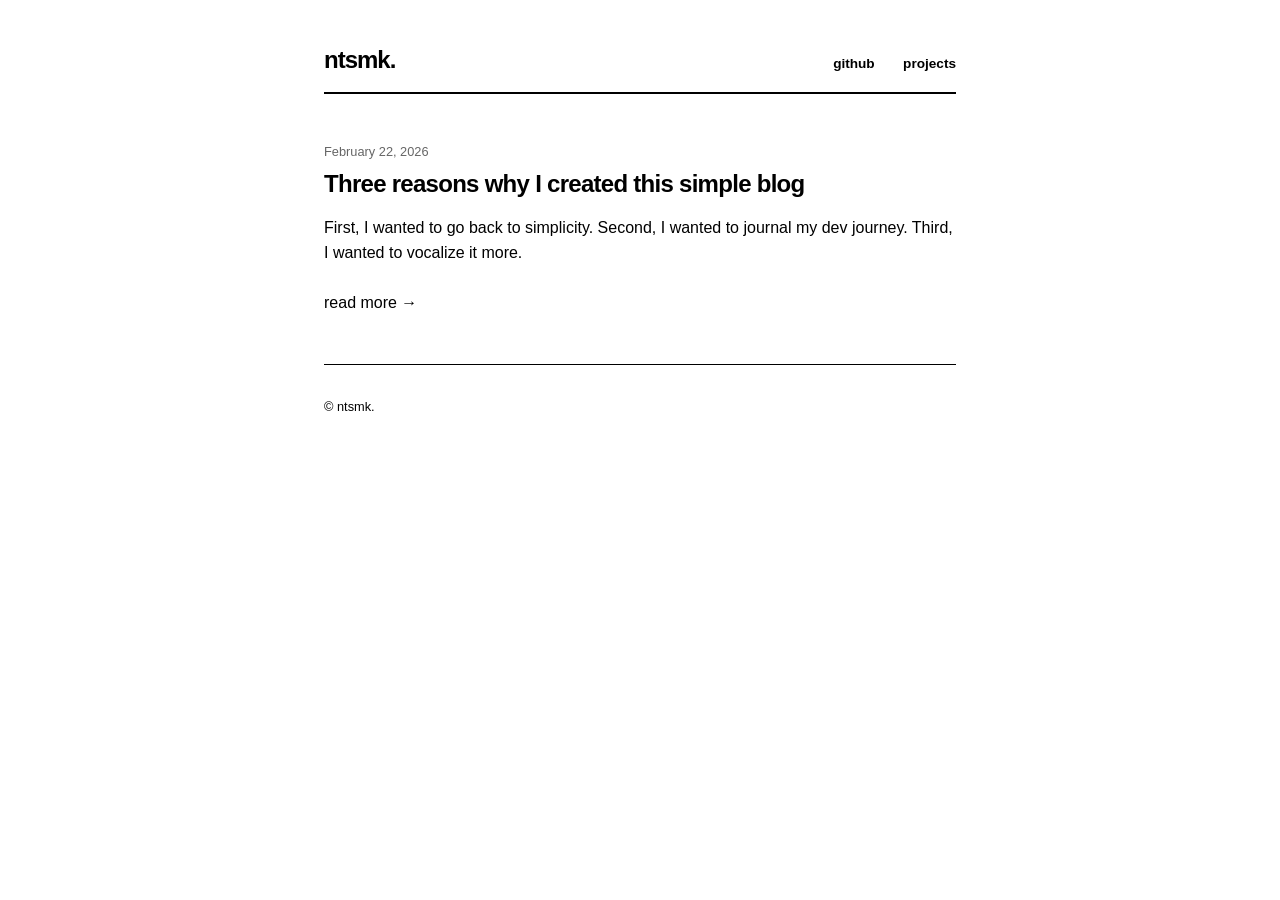
==== index.html @ 0c60f082 "Modifying the archives" ====
<!DOCTYPE html>
<html lang="en">
<head>
    <meta charset="UTF-8">
    <meta name="viewport" content="width=device-width, initial-scale=1.0">
    <title>ntsmk.</title>
    <meta name="description" content="A simple blog by Natsumi Kosaka focused on simplicity, dev journeys, and clean communication.">
    <link rel="stylesheet" href="style.css">
</head>
<body>
    <div class="container">
        <header class="main-header">
            <h1 class="logo"> 
                <a href="/">ntsmk.</a>
            </h1>
            <nav>
                <a href="https://github.com/ntsmk/blog" target="_blank" rel="noopener">github</a>
                <a href="https://github.com/ntsmk" target="_blank" rel="noopener">projects</a>
            </nav>
        </header>

        <main>
            <article class="post">
                <span class="post-date">February 22, 2026</span>
                <h2 class="post-title">
                    <a href="posts/2026/reasons-for-this-blog.html">Three reasons why I created this simple blog</a>
                </h2>
                <div class="post-content">
                    <p class="post-subtitle">First, I wanted to go back to simplicity. Second, I wanted to journal my dev journey. Third, I wanted to vocalize it more.</p>
                    <a href="posts/2026/reasons-for-this-blog.html" class="read-more">read more →</a>
                </div>
            </article>

        </main>

        <footer>
            <p>&copy; ntsmk.</p>
        </footer>
    </div>
</body>
</html>
---- style.css ----
/* 1. Global Reset & Layout */
* { 
    margin: 0; 
    padding: 0; 
    box-sizing: border-box; 
}

body {
    font-family: -apple-system, BlinkMacSystemFont, "Segoe UI", Helvetica, Arial, sans-serif;
    line-height: 1.6;
    color: #000;
    background-color: #fff;
    padding: 0 1.5rem;   /* Side padding for mobile */
    max-width: 680px;
    margin: 0 auto;
}

/* 2. Typography (The "Quiet" Settings) */
h1, h2, h3 {
    text-transform: none;
    font-weight: 700;
    letter-spacing: -0.03em;
    line-height: 1.2;
}

h1 { font-size: 2rem; margin-bottom: 2rem; }
h2 { font-size: 1.5rem; margin-bottom: 1rem; }
h3 { font-size: 1.1rem; margin: 2rem 0 0.5rem; }

p { margin-bottom: 1.5rem; }

a { 
    color: #000; 
    text-decoration: none; 
    transition: opacity 0.2s;
}

a:hover { opacity: 0.6; }

/* 3. Header & Navigation */
.main-header {
    display: flex;
    justify-content: space-between;
    align-items: baseline;
    padding: 3rem 0 1rem;
    border-bottom: 2px solid #000;
    margin-bottom: 3rem;
}

.main-header h1 {
    margin-bottom: 0; 
    line-height: 1;
}

.logo {
    font-size: 1.5rem;
    font-weight: 900;
    letter-spacing: -1px;
}

.main-header nav a {
    margin-left: 1.5rem;
    font-size: 0.85rem;
    font-weight: 600;
}

/* 4. Blog Posts */
.post { margin-bottom: 3rem; }

.post-date { 
    display: block;
    font-size: 0.8rem; 
    color: #666; 
    margin-bottom: 0.5rem; 
}

.post-image {
    width: 100%;
    height: auto;
    background: #f0f0f0; 
    margin: 2rem 0;
    border: 1px solid #000;
}

/* 1. Only underline links that ARE NOT the back-link */
.post-full-content a:not(.back-link) {
    text-decoration: none;
    color: inherit;
    border-bottom: 1px solid #1a1a1a;
    padding-bottom: 2px;
    transition: all 0.2s ease-in-out;
}

/* 2. Style for the back-link (No underline) */
.post-full-content a.back-link {
    text-decoration: none;
    border-bottom: none;
    color: inherit;
}

/* 3. Hover state for the underlined links */
.post-full-content a:not(.back-link):hover {
    color: #666;
    border-bottom-color: #666;
}

/* 5. Footer */
footer {
    margin-top: 3rem;
    font-size: 0.8rem;
    border-top: 1px solid #000;
    padding: 2rem 0 4rem;
}
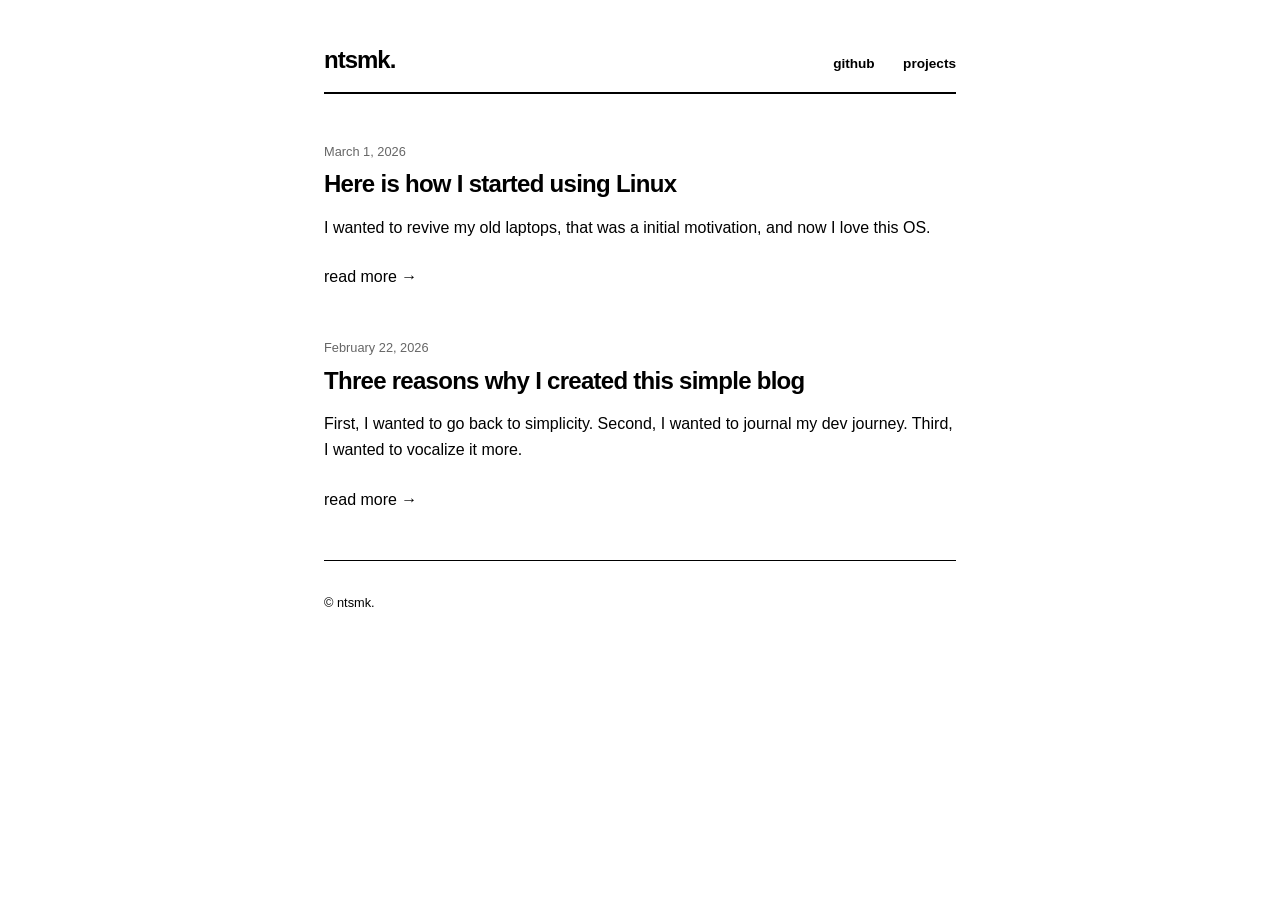
==== commit ca13c1f3: "Adding new entry" ====
--- a/index.html
+++ b/index.html
@@ -4,7 +4,7 @@
     <meta charset="UTF-8">
     <meta name="viewport" content="width=device-width, initial-scale=1.0">
     <title>ntsmk.</title>
-    <meta name="description" content="A simple blog by Natsumi Kosaka focused on simplicity, dev journeys, and clean communication.">
+    <meta name="description" content="A blog by Natsumi Kosaka focused on simplicity, documentation, and communication.">
     <link rel="stylesheet" href="style.css">
 </head>
 <body>
@@ -20,6 +20,16 @@
         </header>
 
         <main>
+            <article class="post">
+                <span class="post-date">March 1, 2026</span>
+                <h2 class="post-title">
+                    <a href="posts/2026/reasons-for-this-blog.html">Here is how I started using Linux</a>
+                </h2>
+                <div class="post-content">
+                    <p class="post-subtitle">I wanted to revive my old laptops, that was a initial motivation, and now I love this OS.</p>
+                    <a href="posts/2026/how-i-started-linux.html" class="read-more">read more →</a>
+                </div>
+            </article>
             <article class="post">
                 <span class="post-date">February 22, 2026</span>
                 <h2 class="post-title">
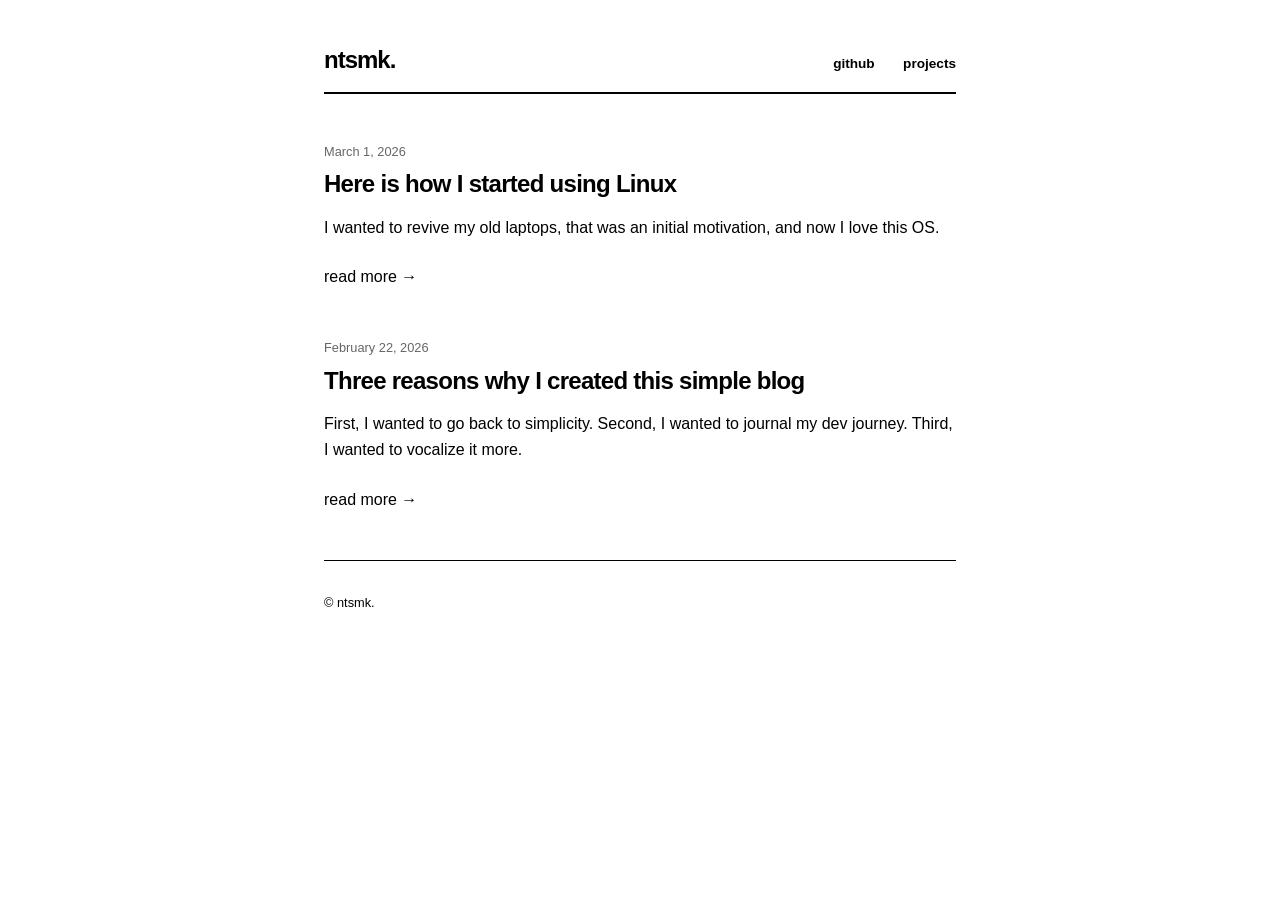
==== commit dc386824: "Modified typo and css" ====
--- a/index.html
+++ b/index.html
@@ -23,10 +23,10 @@
             <article class="post">
                 <span class="post-date">March 1, 2026</span>
                 <h2 class="post-title">
-                    <a href="posts/2026/reasons-for-this-blog.html">Here is how I started using Linux</a>
+                    <a href="posts/2026/how-i-started-linux.html">Here is how I started using Linux</a>
                 </h2>
                 <div class="post-content">
-                    <p class="post-subtitle">I wanted to revive my old laptops, that was a initial motivation, and now I love this OS.</p>
+                    <p class="post-subtitle">I wanted to revive my old laptops, that was an initial motivation, and now I love this OS.</p>
                     <a href="posts/2026/how-i-started-linux.html" class="read-more">read more →</a>
                 </div>
             </article>
--- a/style.css
+++ b/style.css
@@ -104,6 +104,19 @@
     border-bottom-color: #666;
 }
 
+/* This ensures the list doesn't hug the left wall or the text below it */
+.custom-list {
+    margin-top: 10px;
+    margin-bottom: 20px; /* This creates the "missing space" after the list */
+    padding-left: 25px;  /* Adjust this to align the bullets horizontally */
+    list-style-type: disc;
+}
+
+.custom-list li {
+    margin-bottom: 8px;  /* Adds breathing room between each bullet point */
+    line-height: 1.6;    /* Makes the text easier to read */
+}
+
 /* 5. Footer */
 footer {
     margin-top: 3rem;
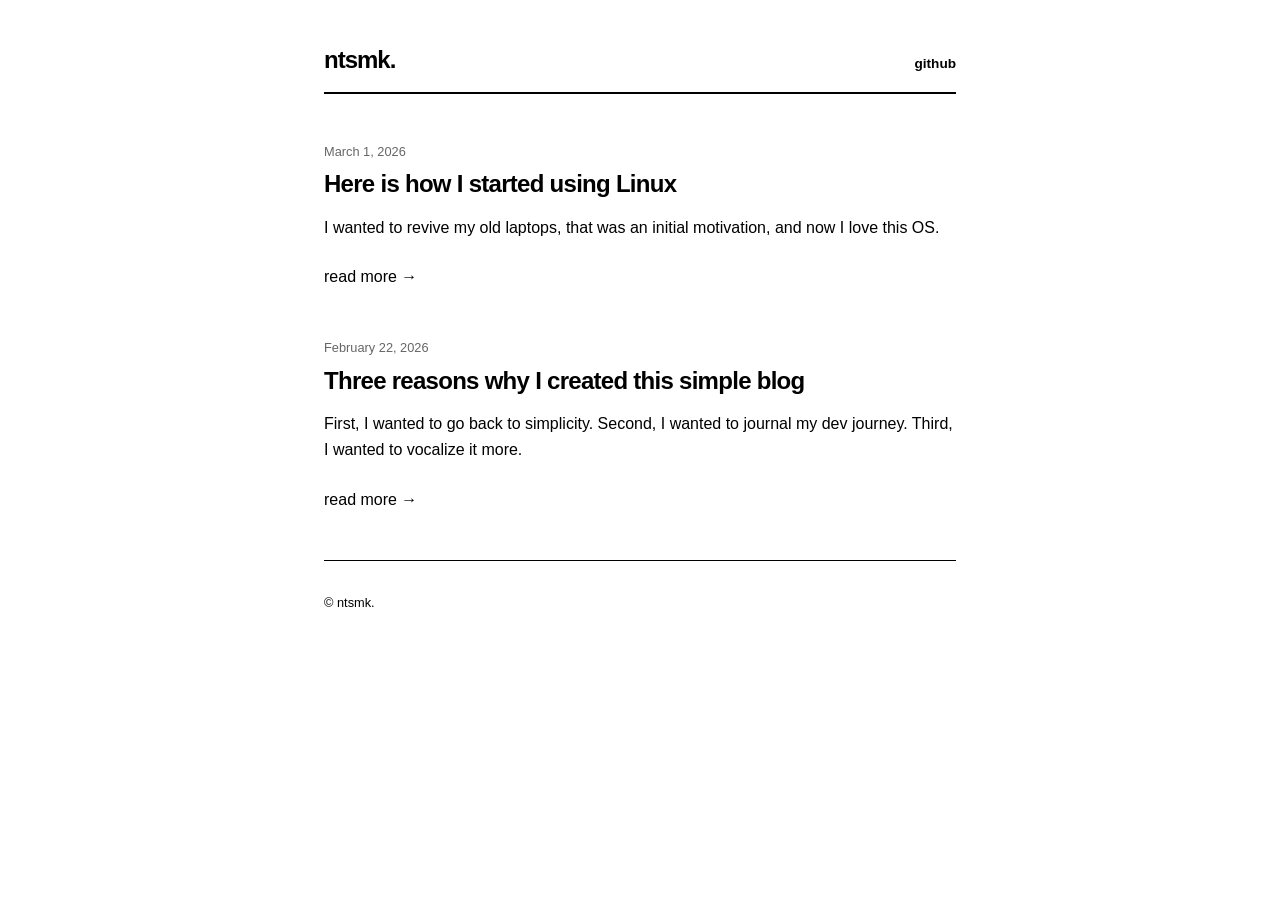
==== commit 1cb51d03: "Deleted Projects" ====
--- a/index.html
+++ b/index.html
@@ -15,7 +15,6 @@
             </h1>
             <nav>
                 <a href="https://github.com/ntsmk/blog" target="_blank" rel="noopener">github</a>
-                <a href="https://github.com/ntsmk" target="_blank" rel="noopener">projects</a>
             </nav>
         </header>
 
